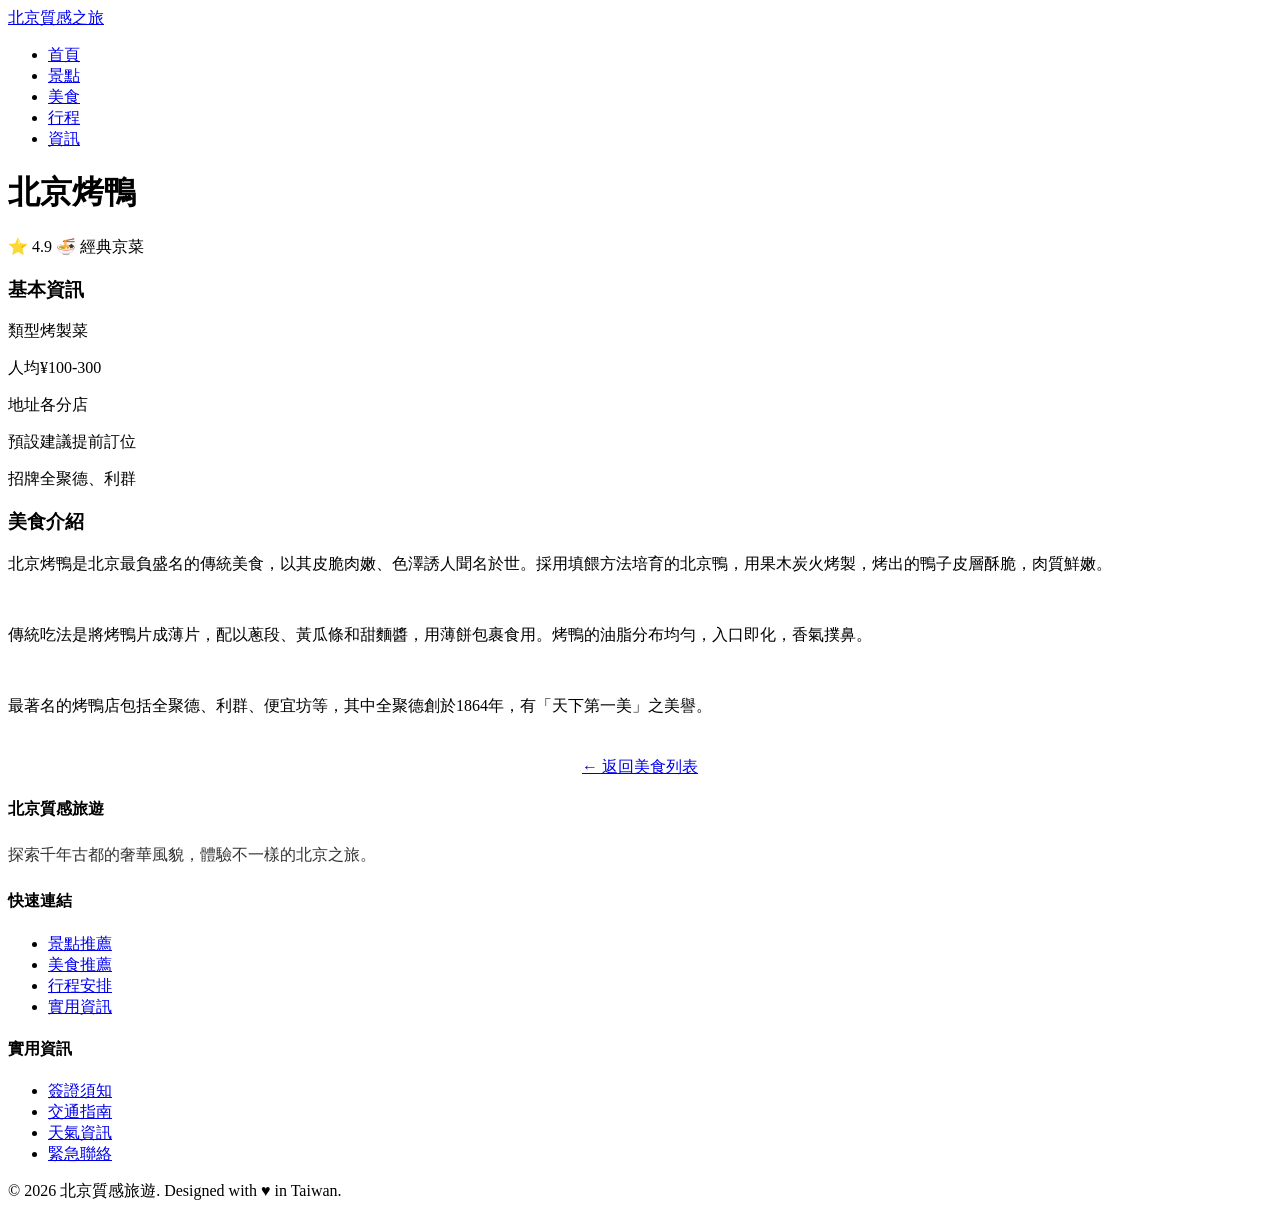
==== food-detail.html @ 2b3bfd44 "Add: food-detail.html" ====
<!DOCTYPE html>
<html lang="zh-TW">
<head>
  <meta charset="UTF-8">
  <meta name="viewport" content="width=device-width, initial-scale=1.0">
  <title>美食詳情 | 北京質感旅遊</title>
  <link rel="preconnect" href="https://fonts.googleapis.com">
  <link rel="preconnect" href="https://fonts.gstatic.com" crossorigin>
  <link href="https://fonts.googleapis.com/css2?family=Noto+Sans+JP:wght@400;700&family=Noto+Serif+JP:wght@400;700&display=swap" rel="stylesheet">
  <link rel="stylesheet" href="css/style.css">
</head>
<body>
  <!-- 導航 -->
  <nav class="nav">
    <div class="nav-container">
      <a href="index.html" class="logo">北京質感之旅</a>
      <ul class="nav-links" id="navLinks">
        <li><a href="index.html">首頁</a></li>
        <li><a href="spots.html">景點</a></li>
        <li><a href="foods.html">美食</a></li>
        <li><a href="itinerary.html">行程</a></li>
        <li><a href="info.html">資訊</a></li>
      </ul>
      <div class="nav-toggle" onclick="toggleNav()">
        <span></span>
        <span></span>
        <span></span>
      </div>
    </div>
  </nav>

  <!-- Header -->
  <header class="detail-header">
    <h1>北京烤鴨</h1>
    <div class="detail-meta">
      <span>⭐ 4.9</span>
      <span>🍜 經典京菜</span>
    </div>
  </header>

  <!-- Detail Content -->
  <section class="detail-content">
    <div class="detail-grid">
      <div class="detail-info">
        <h3>基本資訊</h3>
        <p><span>類型</span><span>烤製菜</span></p>
        <p><span>人均</span><span>¥100-300</span></p>
        <p><span>地址</span><span>各分店</span></p>
        <p><span>預設</span><span>建議提前訂位</span></p>
        <p><span>招牌</span><span>全聚德、利群</span></p>
      </div>
      <div class="detail-description">
        <h3>美食介紹</h3>
        <p>北京烤鴨是北京最負盛名的傳統美食，以其皮脆肉嫩、色澤誘人聞名於世。採用填餵方法培育的北京鴨，用果木炭火烤製，烤出的鴨子皮層酥脆，肉質鮮嫩。</p>
        <br>
        <p>傳統吃法是將烤鴨片成薄片，配以蔥段、黃瓜條和甜麵醬，用薄餅包裹食用。烤鴨的油脂分布均勻，入口即化，香氣撲鼻。</p>
        <br>
        <p>最著名的烤鴨店包括全聚德、利群、便宜坊等，其中全聚德創於1864年，有「天下第一美」之美譽。</p>
      </div>
    </div>
    <div style="text-align: center; margin-top: 40px;">
      <a href="foods.html" class="back-link">← 返回美食列表</a>
    </div>
  </section>

  <!-- Footer -->
  <footer class="footer">
    <div class="footer-container">
      <div>
        <h4>北京質感旅遊</h4>
        <p style="opacity: 0.8; line-height: 1.8;">探索千年古都的奢華風貌，體驗不一樣的北京之旅。</p>
      </div>
      <div>
        <h4>快速連結</h4>
        <ul class="footer-links">
          <li><a href="spots.html">景點推薦</a></li>
          <li><a href="foods.html">美食推薦</a></li>
          <li><a href="itinerary.html">行程安排</a></li>
          <li><a href="info.html">實用資訊</a></li>
        </ul>
      </div>
      <div>
        <h4>實用資訊</h4>
        <ul class="footer-links">
          <li><a href="info.html">簽證須知</a></li>
          <li><a href="info.html">交通指南</a></li>
          <li><a href="info.html">天氣資訊</a></li>
          <li><a href="info.html">緊急聯絡</a></li>
        </ul>
      </div>
    </div>
    <div class="footer-bottom">
      <p>© 2026 北京質感旅遊. Designed with ♥ in Taiwan.</p>
    </div>
  </footer>

  <script>
    function toggleNav() {
      var navLinks = document.getElementById('navLinks');
      navLinks.classList.toggle('active');
    }
  </script>
</body>
</html>
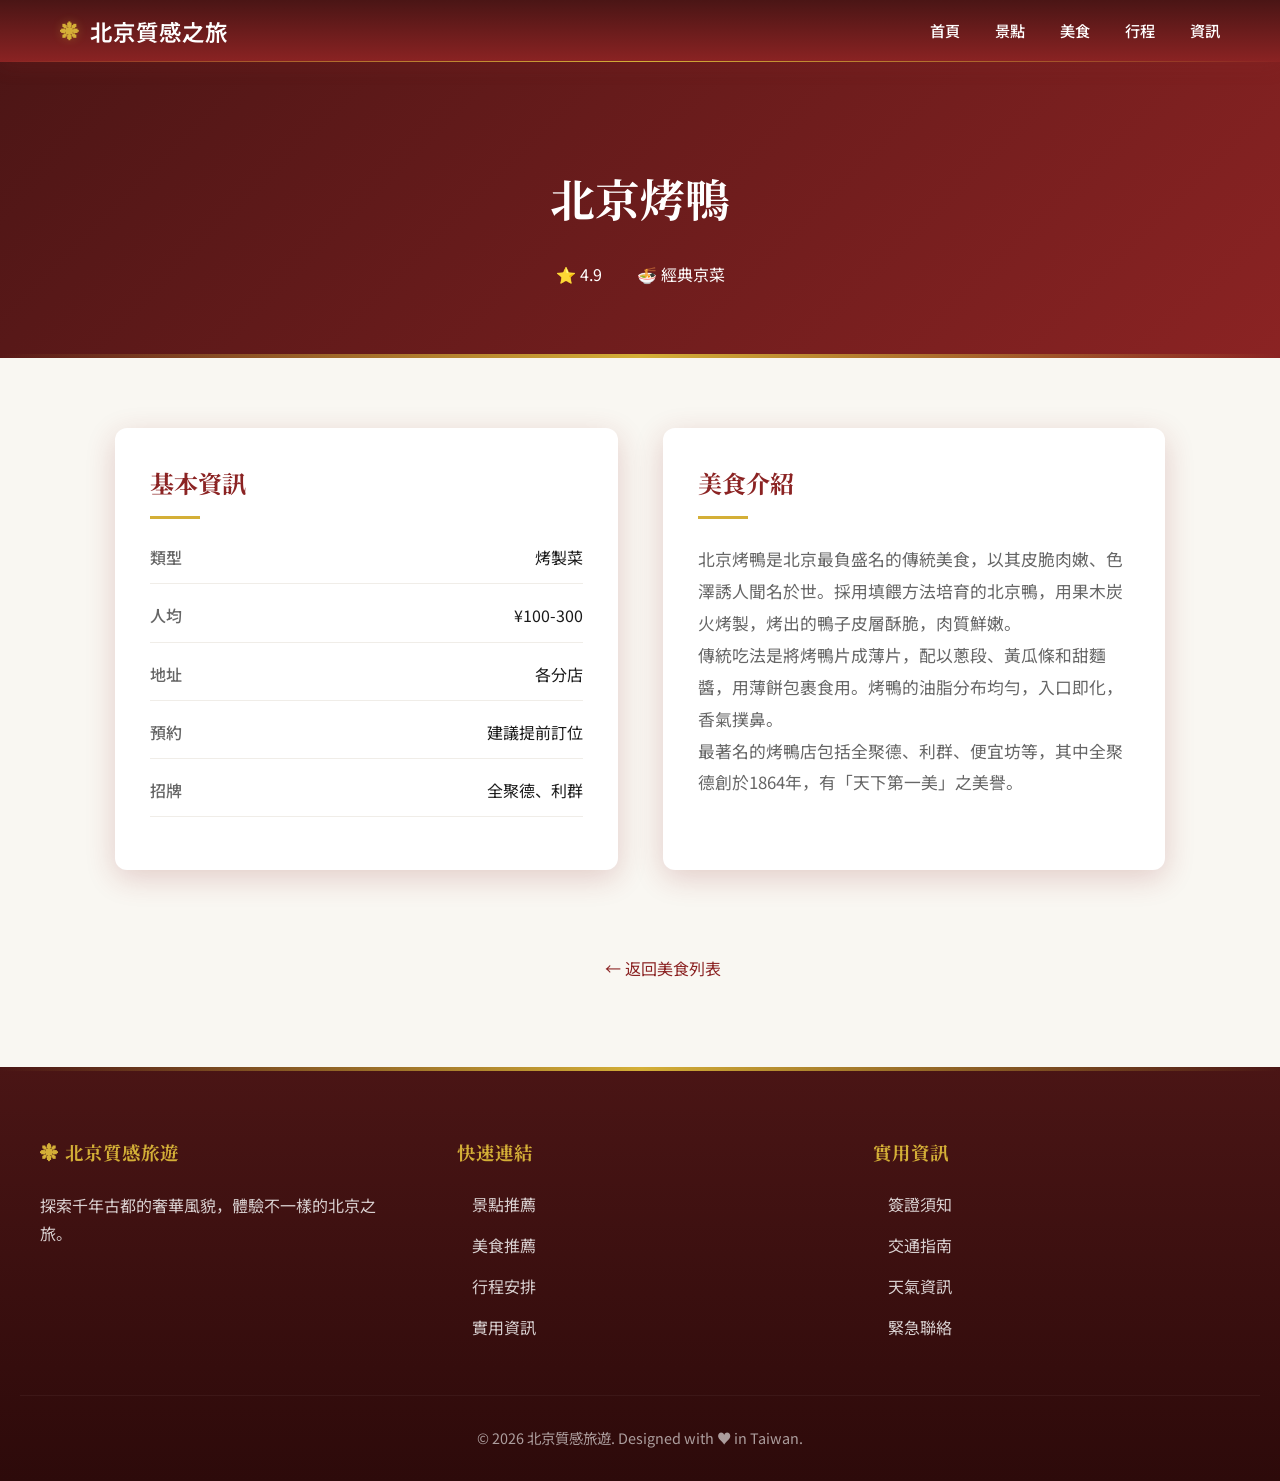
==== commit a1ec021b: "Update food-detail.html: consistent luxury style" ====
--- a/food-detail.html
+++ b/food-detail.html
@@ -6,14 +6,16 @@
   <title>美食詳情 | 北京質感旅遊</title>
   <link rel="preconnect" href="https://fonts.googleapis.com">
   <link rel="preconnect" href="https://fonts.gstatic.com" crossorigin>
-  <link href="https://fonts.googleapis.com/css2?family=Noto+Sans+JP:wght@400;700&family=Noto+Serif+JP:wght@400;700&display=swap" rel="stylesheet">
+  <link href="https://fonts.googleapis.com/css2?family=Noto+Sans+JP:wght@400;500;700&family=Noto+Serif+JP:wght@400;600;700&display=swap" rel="stylesheet">
   <link rel="stylesheet" href="css/style.css">
 </head>
 <body>
-  <!-- 導航 -->
   <nav class="nav">
     <div class="nav-container">
-      <a href="index.html" class="logo">北京質感之旅</a>
+      <a href="index.html" class="logo">
+        <span class="logo-icon">❋</span>
+        北京質感之旅
+      </a>
       <ul class="nav-links" id="navLinks">
         <li><a href="index.html">首頁</a></li>
         <li><a href="spots.html">景點</a></li>
@@ -29,7 +31,6 @@
     </div>
   </nav>
 
-  <!-- Header -->
   <header class="detail-header">
     <h1>北京烤鴨</h1>
     <div class="detail-meta">
@@ -38,7 +39,6 @@
     </div>
   </header>
 
-  <!-- Detail Content -->
   <section class="detail-content">
     <div class="detail-grid">
       <div class="detail-info">
@@ -46,15 +46,13 @@
         <p><span>類型</span><span>烤製菜</span></p>
         <p><span>人均</span><span>¥100-300</span></p>
         <p><span>地址</span><span>各分店</span></p>
-        <p><span>預設</span><span>建議提前訂位</span></p>
+        <p><span>預約</span><span>建議提前訂位</span></p>
         <p><span>招牌</span><span>全聚德、利群</span></p>
       </div>
       <div class="detail-description">
         <h3>美食介紹</h3>
         <p>北京烤鴨是北京最負盛名的傳統美食，以其皮脆肉嫩、色澤誘人聞名於世。採用填餵方法培育的北京鴨，用果木炭火烤製，烤出的鴨子皮層酥脆，肉質鮮嫩。</p>
-        <br>
         <p>傳統吃法是將烤鴨片成薄片，配以蔥段、黃瓜條和甜麵醬，用薄餅包裹食用。烤鴨的油脂分布均勻，入口即化，香氣撲鼻。</p>
-        <br>
         <p>最著名的烤鴨店包括全聚德、利群、便宜坊等，其中全聚德創於1864年，有「天下第一美」之美譽。</p>
       </div>
     </div>
@@ -63,11 +61,10 @@
     </div>
   </section>
 
-  <!-- Footer -->
   <footer class="footer">
     <div class="footer-container">
       <div>
-        <h4>北京質感旅遊</h4>
+        <h4 class="footer-logo">❋ 北京質感旅遊</h4>
         <p style="opacity: 0.8; line-height: 1.8;">探索千年古都的奢華風貌，體驗不一樣的北京之旅。</p>
       </div>
       <div>
--- a/css/style.css
+++ b/css/style.css
@@ -0,0 +1,1125 @@
+/* 北京質感旅遊網站 - 奢華宮殿風格 */
+:root {
+  --palace-red: #8B2323;
+  --palace-deep: #4A1515;
+  --palace-dark: #2D0A0A;
+  --gold: #D4AF37;
+  --gold-light: #F5D76E;
+  --gold-dark: #B8962E;
+  --black: #1A1A1A;
+  --white: #FFFFFF;
+  --cream: #F9F7F2;
+  --gray-light: #F0EDE8;
+  --gray: #666666;
+  --shadow: rgba(139, 35, 35, 0.2);
+  --gold-glow: rgba(212, 175, 55, 0.3);
+}
+
+* {
+  margin: 0;
+  padding: 0;
+  box-sizing: border-box;
+}
+
+body {
+  font-family: 'Noto Sans JP', 'Microsoft YaHei', sans-serif;
+  background: var(--cream);
+  color: var(--black);
+  line-height: 1.7;
+  overflow-x: hidden;
+}
+
+h1, h2, h3, h4 {
+  font-family: 'Noto Serif JP', 'Microsoft YaHei', serif;
+}
+
+a {
+  text-decoration: none;
+  color: inherit;
+}
+
+img {
+  max-width: 100%;
+  height: auto;
+}
+
+/* ========== 導航 ========== */
+.nav {
+  position: fixed;
+  top: 0;
+  left: 0;
+  right: 0;
+  background: linear-gradient(180deg, var(--palace-deep) 0%, var(--palace-red) 100%);
+  padding: 12px 0;
+  z-index: 1000;
+  box-shadow: 0 4px 20px var(--shadow);
+}
+
+.nav::after {
+  content: "";
+  position: absolute;
+  bottom: 0;
+  left: 0;
+  right: 0;
+  height: 1px;
+  background: linear-gradient(90deg, transparent, var(--gold), transparent);
+}
+
+.nav-container {
+  max-width: 1200px;
+  margin: 0 auto;
+  padding: 0 20px;
+  display: flex;
+  justify-content: space-between;
+  align-items: center;
+}
+
+.logo {
+  color: var(--white);
+  font-size: 1.4rem;
+  font-weight: 600;
+  display: flex;
+  align-items: center;
+  gap: 10px;
+  letter-spacing: 1px;
+}
+
+.logo-icon {
+  color: var(--gold);
+  font-size: 1.2rem;
+  text-shadow: 0 0 10px var(--gold-glow);
+  animation: glow 2s ease-in-out infinite;
+}
+
+@keyframes glow {
+  0%, 100% { text-shadow: 0 0 10px var(--gold-glow); }
+  50% { text-shadow: 0 0 20px var(--gold), 0 0 30px var(--gold-glow); }
+}
+
+.nav-links {
+  display: flex;
+  gap: 35px;
+  list-style: none;
+}
+
+.nav-links a {
+  color: var(--white);
+  font-size: 0.95rem;
+  font-weight: 500;
+  transition: all 0.3s;
+  position: relative;
+  padding: 5px 0;
+}
+
+.nav-links a::after {
+  content: "";
+  position: absolute;
+  bottom: 0;
+  left: 50%;
+  width: 0;
+  height: 2px;
+  background: linear-gradient(90deg, transparent, var(--gold), transparent);
+  transition: all 0.3s;
+  transform: translateX(-50%);
+}
+
+.nav-links a:hover,
+.nav-links a.nav-active {
+  color: var(--gold);
+}
+
+.nav-links a:hover::after,
+.nav-links a.nav-active::after {
+  width: 100%;
+}
+
+.nav-toggle {
+  display: none;
+  flex-direction: column;
+  gap: 6px;
+  cursor: pointer;
+  padding: 5px;
+}
+
+.nav-toggle span {
+  width: 28px;
+  height: 2px;
+  background: var(--white);
+  transition: all 0.3s;
+  border-radius: 2px;
+}
+
+/* ========== Hero 區 ========== */
+.hero {
+  height: 100vh;
+  position: relative;
+  display: flex;
+  align-items: center;
+  justify-content: center;
+  text-align: center;
+  overflow: hidden;
+}
+
+.hero-bg {
+  position: absolute;
+  top: 0;
+  left: 0;
+  width: 100%;
+  height: 100%;
+  background-image: url('https://images.unsplash.com/photo-1599571234909-29ed5d1321d6?w=1920&h=1080&fit=crop');
+  background-size: cover;
+  background-position: center;
+  animation: heroZoom 20s ease-in-out infinite alternate;
+}
+
+@keyframes heroZoom {
+  from { transform: scale(1); }
+  to { transform: scale(1.1); }
+}
+
+.hero-overlay {
+  position: absolute;
+  top: 0;
+  left: 0;
+  width: 100%;
+  height: 100%;
+  background: linear-gradient(
+    135deg, 
+    rgba(74, 21, 21, 0.85) 0%, 
+    rgba(139, 35, 35, 0.7) 50%,
+    rgba(139, 35, 35, 0.5) 100%
+  );
+}
+
+.hero-content {
+  position: relative;
+  z-index: 1;
+  max-width: 800px;
+  padding: 0 20px;
+  animation: fadeInUp 1s ease-out;
+}
+
+@keyframes fadeInUp {
+  from {
+    opacity: 0;
+    transform: translateY(40px);
+  }
+  to {
+    opacity: 1;
+    transform: translateY(0);
+  }
+}
+
+.hero-title {
+  font-size: 4rem;
+  color: var(--white);
+  margin-bottom: 20px;
+  text-shadow: 3px 3px 6px rgba(0,0,0,0.4);
+  letter-spacing: 4px;
+}
+
+.hero-subtitle {
+  font-size: 1.5rem;
+  color: var(--gold);
+  margin-bottom: 45px;
+  letter-spacing: 3px;
+}
+
+.hero-year {
+  display: inline-block;
+  background: linear-gradient(135deg, var(--gold) 0%, var(--gold-light) 50%, var(--gold) 100%);
+  color: var(--palace-red);
+  padding: 10px 25px;
+  border-radius: 30px;
+  font-weight: 700;
+  font-size: 0.9rem;
+  margin-bottom: 30px;
+  box-shadow: 0 4px 20px var(--gold-glow);
+}
+
+.hero-buttons {
+  display: flex;
+  gap: 25px;
+  justify-content: center;
+  flex-wrap: wrap;
+}
+
+.hero-scroll {
+  position: absolute;
+  bottom: 40px;
+  left: 50%;
+  transform: translateX(-50%);
+  color: var(--white);
+  opacity: 0.7;
+  font-size: 0.85rem;
+  display: flex;
+  flex-direction: column;
+  align-items: center;
+  gap: 10px;
+  animation: bounce 2s ease-in-out infinite;
+}
+
+@keyframes bounce {
+  0%, 100% { transform: translateX(-50%) translateY(0); }
+  50% { transform: translateX(-50%) translateY(10px); }
+}
+
+.scroll-arrow {
+  width: 20px;
+  height: 20px;
+  border-right: 2px solid var(--white);
+  border-bottom: 2px solid var(--white);
+  transform: rotate(45deg);
+}
+
+/* ========== 按鈕 ========== */
+.btn {
+  padding: 16px 40px;
+  border-radius: 6px;
+  font-size: 1rem;
+  font-weight: 600;
+  cursor: pointer;
+  transition: all 0.4s cubic-bezier(0.25, 0.46, 0.45, 0.94);
+  border: none;
+  display: inline-block;
+  position: relative;
+  overflow: hidden;
+}
+
+.btn::before {
+  content: "";
+  position: absolute;
+  top: 0;
+  left: -100%;
+  width: 100%;
+  height: 100%;
+  background: linear-gradient(90deg, transparent, rgba(255,255,255,0.2), transparent);
+  transition: left 0.5s;
+}
+
+.btn:hover::before {
+  left: 100%;
+}
+
+.btn-primary {
+  background: linear-gradient(135deg, var(--gold) 0%, var(--gold-light) 50%, var(--gold) 100%);
+  color: var(--palace-red);
+  box-shadow: 0 4px 15px var(--gold-glow);
+}
+
+.btn-primary:hover {
+  transform: translateY(-4px);
+  box-shadow: 0 8px 30px var(--gold-glow), 0 0 20px var(--gold-glow);
+}
+
+.btn-secondary {
+  background: transparent;
+  color: var(--white);
+  border: 2px solid var(--white);
+}
+
+.btn-secondary:hover {
+  background: var(--white);
+  color: var(--palace-red);
+  transform: translateY(-4px);
+}
+
+/* ========== 通用區域 ========== */
+.section {
+  padding: 100px 20px;
+}
+
+.container {
+  max-width: 1200px;
+  margin: 0 auto;
+}
+
+.section-header {
+  text-align: center;
+  margin-bottom: 60px;
+}
+
+.section-tag {
+  display: inline-block;
+  background: var(--palace-red);
+  color: var(--white);
+  padding: 6px 18px;
+  border-radius: 20px;
+  font-size: 0.75rem;
+  font-weight: 600;
+  letter-spacing: 2px;
+  margin-bottom: 20px;
+}
+
+.section-title {
+  font-size: 2.4rem;
+  color: var(--palace-red);
+  margin-bottom: 15px;
+  position: relative;
+  display: inline-block;
+}
+
+.section-title::after {
+  content: "";
+  position: absolute;
+  bottom: -10px;
+  left: 50%;
+  transform: translateX(-50%);
+  width: 60px;
+  height: 3px;
+  background: linear-gradient(90deg, transparent, var(--gold), transparent);
+}
+
+.section-subtitle {
+  color: var(--gray);
+  font-size: 1.1rem;
+  margin-top: 20px;
+}
+
+.section-cta {
+  text-align: center;
+  margin-top: 50px;
+}
+
+/* ========== 卡片 ========== */
+.card-grid {
+  display: grid;
+  grid-template-columns: repeat(auto-fit, minmax(280px, 1fr));
+  gap: 35px;
+}
+
+.card {
+  background: var(--white);
+  border-radius: 12px;
+  overflow: hidden;
+  box-shadow: 0 8px 30px var(--shadow);
+  transition: all 0.4s cubic-bezier(0.25, 0.46, 0.45, 0.94);
+  position: relative;
+}
+
+.card::before {
+  content: "";
+  position: absolute;
+  top: 0;
+  left: 0;
+  right: 0;
+  height: 4px;
+  background: linear-gradient(90deg, var(--palace-red), var(--gold), var(--palace-red));
+  opacity: 0;
+  transition: opacity 0.4s;
+}
+
+.card:hover {
+  transform: translateY(-12px);
+  box-shadow: 0 20px 50px var(--shadow);
+}
+
+.card:hover::before {
+  opacity: 1;
+}
+
+.card-image {
+  height: 200px;
+  overflow: hidden;
+  position: relative;
+}
+
+.card-image img {
+  width: 100%;
+  height: 100%;
+  object-fit: cover;
+  transition: transform 0.6s ease;
+}
+
+.card:hover .card-image img {
+  transform: scale(1.15);
+}
+
+.card-body {
+  padding: 25px;
+}
+
+.card-tag {
+  display: inline-block;
+  background: linear-gradient(135deg, var(--palace-red) 0%, var(--palace-dark) 100%);
+  color: var(--white);
+  padding: 5px 14px;
+  border-radius: 20px;
+  font-size: 0.75rem;
+  font-weight: 600;
+  margin-bottom: 15px;
+}
+
+.card-title {
+  font-size: 1.35rem;
+  color: var(--black);
+  margin-bottom: 10px;
+  transition: color 0.3s;
+}
+
+.card:hover .card-title {
+  color: var(--palace-red);
+}
+
+.card-text {
+  color: var(--gray);
+  font-size: 0.95rem;
+  margin-bottom: 15px;
+  line-height: 1.6;
+}
+
+.card-meta {
+  display: flex;
+  justify-content: space-between;
+  color: var(--gray);
+  font-size: 0.9rem;
+  padding-top: 15px;
+  border-top: 1px solid var(--gray-light);
+}
+
+.card-rating {
+  color: var(--gold);
+  font-weight: 600;
+}
+
+.food-card .card-image {
+  height: 220px;
+}
+
+/* 精選區 */
+.featured {
+  background: var(--gray-light);
+  position: relative;
+}
+
+.featured::before {
+  content: "";
+  position: absolute;
+  top: 0;
+  left: 0;
+  right: 0;
+  height: 4px;
+  background: linear-gradient(90deg, var(--palace-red), var(--gold), var(--palace-red));
+}
+
+/* ========== 行程區 ========== */
+.day-card {
+  background: var(--white);
+  border-radius: 12px;
+  padding: 30px;
+  box-shadow: 0 8px 30px var(--shadow);
+  transition: all 0.4s cubic-bezier(0.25, 0.46, 0.45, 0.94);
+  position: relative;
+  overflow: hidden;
+}
+
+.day-card::before {
+  content: "";
+  position: absolute;
+  top: 0;
+  left: 0;
+  width: 4px;
+  height: 100%;
+  background: linear-gradient(180deg, var(--palace-red), var(--gold));
+}
+
+.day-card:hover {
+  transform: translateY(-8px);
+}
+
+.day-number {
+  display: inline-flex;
+  align-items: center;
+  justify-content: center;
+  background: linear-gradient(135deg, var(--gold) 0%, var(--gold-light) 100%);
+  color: var(--palace-red);
+  width: 55px;
+  height: 55px;
+  border-radius: 50%;
+  font-weight: 700;
+  font-size: 1.3rem;
+  margin-bottom: 20px;
+  box-shadow: 0 4px 15px var(--gold-glow);
+}
+
+.day-title {
+  font-size: 1.4rem;
+  color: var(--palace-red);
+  margin-bottom: 15px;
+}
+
+.day-content {
+  color: var(--gray);
+}
+
+.day-content li {
+  margin-bottom: 10px;
+  padding-left: 22px;
+  position: relative;
+}
+
+.day-content li::before {
+  content: "◆";
+  position: absolute;
+  left: 0;
+  color: var(--gold);
+  font-size: 0.6rem;
+  top: 4px;
+}
+
+/* ========== Footer ========== */
+.footer {
+  background: linear-gradient(180deg, var(--palace-deep) 0%, var(--palace-dark) 100%);
+  color: var(--white);
+  padding: 70px 20px 30px;
+  position: relative;
+}
+
+.footer::before {
+  content: "";
+  position: absolute;
+  top: 0;
+  left: 0;
+  right: 0;
+  height: 4px;
+  background: linear-gradient(90deg, transparent, var(--gold), transparent);
+}
+
+.footer-container {
+  max-width: 1200px;
+  margin: 0 auto;
+  display: grid;
+  grid-template-columns: repeat(auto-fit, minmax(200px, 1fr));
+  gap: 50px;
+  margin-bottom: 40px;
+}
+
+.footer-logo {
+  color: var(--gold);
+  font-size: 1.3rem;
+  margin-bottom: 20px;
+}
+
+.footer h4 {
+  color: var(--gold);
+  margin-bottom: 22px;
+  font-size: 1.15rem;
+  letter-spacing: 1px;
+}
+
+.footer-links {
+  list-style: none;
+}
+
+.footer-links li {
+  margin-bottom: 14px;
+}
+
+.footer-links a {
+  color: var(--white);
+  opacity: 0.8;
+  transition: all 0.3s;
+  position: relative;
+  padding-left: 15px;
+}
+
+.footer-links a::before {
+  content: "›";
+  position: absolute;
+  left: 0;
+  opacity: 0;
+  transition: opacity 0.3s;
+}
+
+.footer-links a:hover {
+  opacity: 1;
+  color: var(--gold);
+  padding-left: 20px;
+}
+
+.footer-links a:hover::before {
+  opacity: 1;
+}
+
+.footer-bottom {
+  text-align: center;
+  padding-top: 30px;
+  border-top: 1px solid rgba(255,255,255,0.08);
+  opacity: 0.6;
+  font-size: 0.9rem;
+}
+
+/* ========== 景點列表 ========== */
+.filter-bar {
+  background: var(--white);
+  padding: 22px 30px;
+  border-radius: 12px;
+  margin-bottom: 45px;
+  display: flex;
+  flex-wrap: wrap;
+  gap: 12px;
+  justify-content: center;
+  box-shadow: 0 8px 30px var(--shadow);
+  position: relative;
+}
+
+.filter-bar::before {
+  content: "";
+  position: absolute;
+  top: 0;
+  left: 20px;
+  right: 20px;
+  height: 3px;
+  background: linear-gradient(90deg, transparent, var(--gold), transparent);
+  border-radius: 2px;
+}
+
+.filter-btn {
+  padding: 12px 28px;
+  border: 2px solid var(--palace-red);
+  background: var(--white);
+  color: var(--palace-red);
+  border-radius: 30px;
+  cursor: pointer;
+  transition: all 0.3s;
+  font-size: 0.9rem;
+  font-weight: 500;
+}
+
+.filter-btn:hover,
+.filter-btn.active {
+  background: var(--palace-red);
+  color: var(--white);
+  transform: translateY(-2px);
+}
+
+/* ========== 詳情頁 ========== */
+.detail-header {
+  background: linear-gradient(135deg, var(--palace-deep) 0%, var(--palace-red) 100%);
+  padding: 160px 20px 70px;
+  text-align: center;
+  position: relative;
+}
+
+.detail-header::before {
+  content: "";
+  position: absolute;
+  bottom: 0;
+  left: 0;
+  right: 0;
+  height: 4px;
+  background: linear-gradient(90deg, transparent, var(--gold), transparent);
+}
+
+.detail-header h1 {
+  color: var(--white);
+  font-size: 2.8rem;
+  margin-bottom: 25px;
+}
+
+.detail-meta {
+  display: flex;
+  justify-content: center;
+  gap: 35px;
+  flex-wrap: wrap;
+  color: var(--white);
+}
+
+.detail-meta span {
+  display: flex;
+  align-items: center;
+  gap: 8px;
+  font-size: 1rem;
+}
+
+.detail-content {
+  padding: 70px 20px;
+}
+
+.detail-grid {
+  display: grid;
+  grid-template-columns: 1fr 1fr;
+  gap: 45px;
+  max-width: 1050px;
+  margin: 0 auto;
+}
+
+.detail-info {
+  background: var(--white);
+  padding: 35px;
+  border-radius: 12px;
+  box-shadow: 0 8px 30px var(--shadow);
+}
+
+.detail-info h3 {
+  color: var(--palace-red);
+  margin-bottom: 25px;
+  font-size: 1.5rem;
+  position: relative;
+  padding-bottom: 15px;
+}
+
+.detail-info h3::after {
+  content: "";
+  position: absolute;
+  bottom: 0;
+  left: 0;
+  width: 50px;
+  height: 3px;
+  background: var(--gold);
+}
+
+.detail-info p {
+  margin-bottom: 18px;
+  display: flex;
+  justify-content: space-between;
+  padding-bottom: 12px;
+  border-bottom: 1px solid var(--gray-light);
+}
+
+.detail-info p span:first-child {
+  color: var(--gray);
+  font-weight: 500;
+}
+
+.detail-description {
+  background: var(--white);
+  padding: 35px;
+  border-radius: 12px;
+  box-shadow: 0 8px 30px var(--shadow);
+}
+
+.detail-description h3 {
+  color: var(--palace-red);
+  margin-bottom: 25px;
+  font-size: 1.5rem;
+  position: relative;
+  padding-bottom: 15px;
+}
+
+.detail-description h3::after {
+  content: "";
+  position: absolute;
+  bottom: 0;
+  left: 0;
+  width: 50px;
+  height: 3px;
+  background: var(--gold);
+}
+
+.detail-description p {
+  color: var(--gray);
+  line-height: 1.9;
+  font-size: 1.05rem;
+}
+
+.back-link {
+  display: inline-flex;
+  align-items: center;
+  gap: 8px;
+  color: var(--palace-red);
+  padding: 15px 35px;
+  transition: all 0.3s;
+  margin: 30px 0 0 45px;
+}
+
+.back-link:hover {
+  color: var(--gold);
+  transform: translateX(-5px);
+}
+
+/* ========== 行程頁面 ========== */
+.itinerary-header {
+  background: linear-gradient(135deg, var(--palace-deep) 0%, var(--palace-red) 100%);
+  padding: 160px 20px 70px;
+  text-align: center;
+}
+
+.itinerary-header h1 {
+  color: var(--white);
+  font-size: 2.8rem;
+  margin-bottom: 18px;
+}
+
+.itinerary-header p {
+  color: var(--gold);
+  font-size: 1.2rem;
+}
+
+.itinerary-days {
+  padding: 70px 20px;
+  max-width: 950px;
+  margin: 0 auto;
+}
+
+.day-detail {
+  background: var(--white);
+  border-radius: 12px;
+  padding: 45px;
+  margin-bottom: 45px;
+  box-shadow: 0 8px 30px var(--shadow);
+  position: relative;
+}
+
+.day-detail::before {
+  content: "";
+  position: absolute;
+  top: 0;
+  left: 0;
+  width: 5px;
+  height: 100%;
+  background: linear-gradient(180deg, var(--palace-red), var(--gold), var(--palace-red));
+  border-radius: 3px 0 0 3px;
+}
+
+.day-detail-header {
+  display: flex;
+  align-items: center;
+  gap: 25px;
+  margin-bottom: 35px;
+}
+
+.day-detail-number {
+  width: 65px;
+  height: 65px;
+  background: linear-gradient(135deg, var(--gold) 0%, var(--gold-light) 100%);
+  color: var(--palace-red);
+  border-radius: 50%;
+  display: flex;
+  align-items: center;
+  justify-content: center;
+  font-weight: 700;
+  font-size: 1.6rem;
+  box-shadow: 0 4px 20px var(--gold-glow);
+}
+
+.day-detail-title {
+  font-size: 1.9rem;
+  color: var(--palace-red);
+}
+
+.day-detail-content {
+  padding-left: 90px;
+}
+
+.day-detail-content h4 {
+  color: var(--black);
+  margin: 25px 0 18px;
+  font-size: 1.15rem;
+}
+
+.day-detail-content ul {
+  list-style: none;
+}
+
+.day-detail-content li {
+  padding: 14px 0;
+  padding-left: 28px;
+  position: relative;
+  color: var(--gray);
+  border-bottom: 1px solid var(--gray-light);
+}
+
+.day-detail-content li:last-child {
+  border-bottom: none;
+}
+
+.day-detail-content li::before {
+  content: "★";
+  position: absolute;
+  left: 0;
+  color: var(--gold);
+  font-size: 0.7rem;
+}
+
+/* ========== 資訊頁面 ========== */
+.info-section {
+  padding: 70px 20px;
+  background: var(--white);
+}
+
+.info-container {
+  max-width: 850px;
+  margin: 0 auto;
+}
+
+.info-block {
+  margin-bottom: 55px;
+}
+
+.info-block h3 {
+  color: var(--palace-red);
+  font-size: 1.7rem;
+  margin-bottom: 28px;
+  padding-bottom: 18px;
+  border-bottom: 2px solid var(--gold);
+  position: relative;
+}
+
+.info-block h3::after {
+  content: "";
+  position: absolute;
+  bottom: -2px;
+  left: 0;
+  width: 40px;
+  height: 2px;
+  background: var(--palace-red);
+}
+
+.info-block ul {
+  list-style: none;
+}
+
+.info-block li {
+  padding: 18px 0;
+  padding-left: 32px;
+  position: relative;
+  color: var(--gray);
+  border-bottom: 1px solid var(--gray-light);
+  line-height: 1.7;
+}
+
+.info-block li::before {
+  content: "◆";
+  position: absolute;
+  left: 0;
+  color: var(--gold);
+  font-size: 0.7rem;
+}
+
+/* ========== 動畫 ========== */
+.animate {
+  opacity: 0;
+  animation: fadeInUp 0.7s ease-out forwards;
+}
+
+.animate-delay-1 { animation-delay: 0.15s; }
+.animate-delay-2 { animation-delay: 0.3s; }
+.animate-delay-3 { animation-delay: 0.45s; }
+.animate-delay-4 { animation-delay: 0.6s; }
+.animate-delay-5 { animation-delay: 0.75s; }
+.animate-delay-6 { animation-delay: 0.9s; }
+.animate-delay-7 { animation-delay: 1.05s; }
+.animate-delay-8 { animation-delay: 1.2s; }
+.animate-delay-9 { animation-delay: 1.35s; }
+.animate-delay-10 { animation-delay: 1.5s; }
+.animate-delay-11 { animation-delay: 1.65s; }
+.animate-delay-12 { animation-delay: 1.8s; }
+
+@keyframes fadeInUp {
+  from {
+    opacity: 0;
+    transform: translateY(35px);
+  }
+  to {
+    opacity: 1;
+    transform: translateY(0);
+  }
+}
+
+/* ========== 響應式 ========== */
+@media (max-width: 768px) {
+  .nav-links {
+    display: none;
+    position: absolute;
+    top: 100%;
+    left: 0;
+    right: 0;
+    background: var(--palace-red);
+    flex-direction: column;
+    padding: 25px;
+    gap: 18px;
+  }
+
+  .nav-links.active {
+    display: flex;
+  }
+
+  .nav-toggle {
+    display: flex;
+  }
+
+  .hero-title {
+    font-size: 2.4rem;
+    letter-spacing: 2px;
+  }
+
+  .hero-subtitle {
+    font-size: 1.1rem;
+  }
+
+  .hero-buttons {
+    gap: 15px;
+  }
+
+  .btn {
+    padding: 14px 30px;
+    font-size: 0.95rem;
+  }
+
+  .section {
+    padding: 70px 20px;
+  }
+
+  .section-title {
+    font-size: 1.9rem;
+  }
+
+  .card-grid {
+    gap: 25px;
+  }
+
+  .detail-grid {
+    grid-template-columns: 1fr;
+  }
+
+  .day-detail-content {
+    padding-left: 25px;
+  }
+
+  .day-detail-header {
+    flex-direction: column;
+    align-items: flex-start;
+  }
+
+  .detail-header h1,
+  .itinerary-header h1 {
+    font-size: 2rem;
+  }
+
+  .filter-bar {
+    padding: 18px 20px;
+  }
+
+  .filter-btn {
+    padding: 10px 22px;
+    font-size: 0.85rem;
+  }
+}
+
+@media (max-width: 480px) {
+  .hero-title {
+    font-size: 1.9rem;
+  }
+
+  .hero-subtitle {
+    font-size: 1rem;
+  }
+
+  .btn {
+    padding: 12px 25px;
+    font-size: 0.9rem;
+  }
+
+  .section-title {
+    font-size: 1.6rem;
+  }
+
+  .day-detail {
+    padding: 30px;
+  }
+
+  .day-detail::before {
+    width: 3px;
+  }
+}
